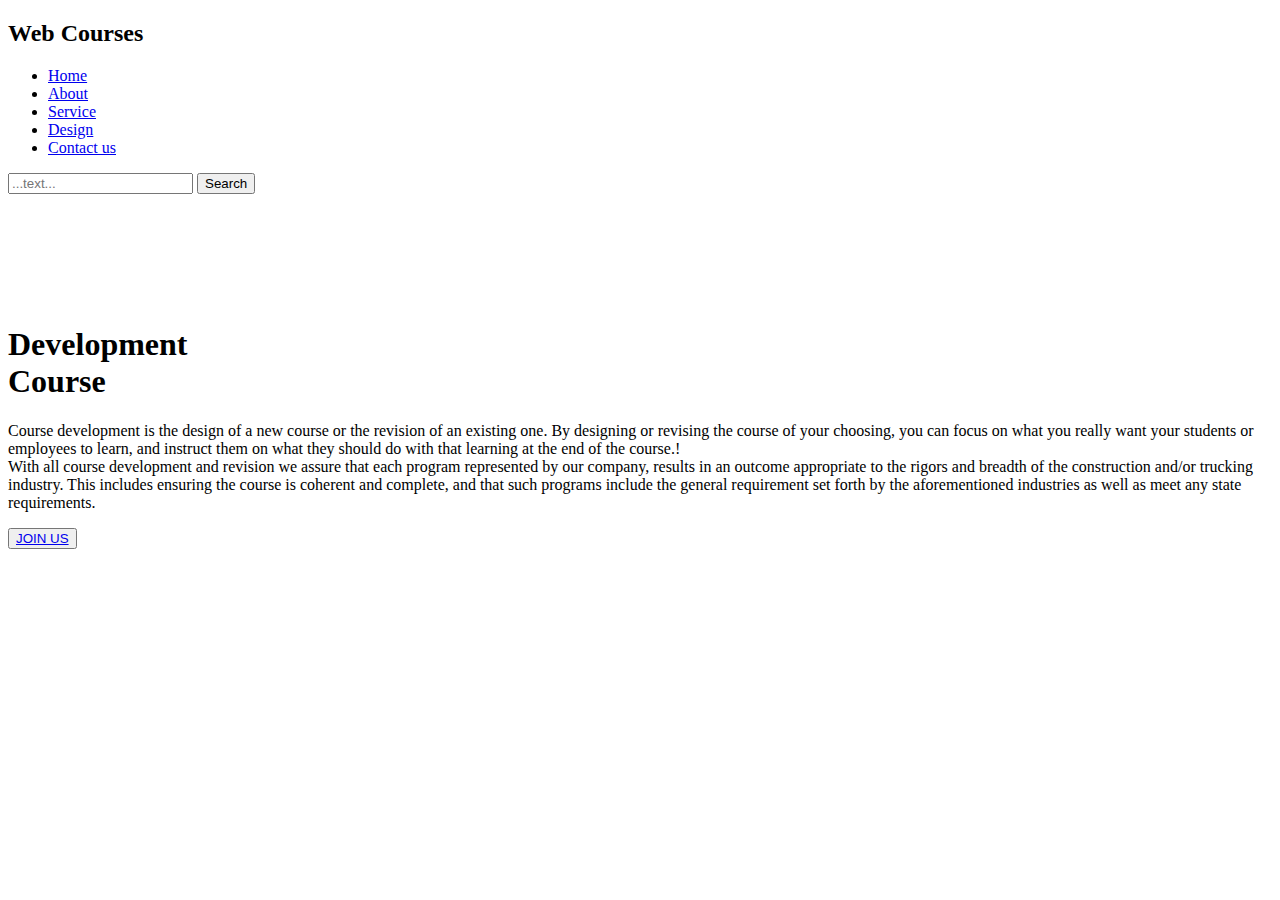
==== index.html @ 9bbae142 "this website homepage html file" ====
<!DOCTYPE html>
<html lang="en">

<head>

    <title>Web designing</title>
    <link rel="stylesheet" href="index.css">
</head>

<body>
    <div class="main">
        <div class="navbar">
            <div class="icon">
                <h2 class="logo">Web Courses</h2>
            </div>
            <div class="menu">
                <ul>
                    <li><a href="#">Home</a></li>
                    <li><a href="#">About</a></li>
                    <li><a href="#">Service</a></li>
                    <li><a href="#">Design</a></li>
                    <li><a href="form.html">Contact us</a></li>
                </ul>
            </div>

            <div class="search">
                <input class="srch" type="search" name="" placeholder="...text...">
                <a href="#"></a> <button class="btn">Search</button></a>
            </div>


        </div>

        <div class="content">
            <h1>

                <br><br><br><span>Development</span><br>Course
            </h1>
            <p class="par">Course development is the design of a new course or the revision of an existing one. By
                designing or revising the course
                of your choosing, you can focus on what you really want your students or employees to learn, and
                instruct them on what
                they should do with that learning at the end of the course.!<br>With all course development and revision
                we assure that each program represented by our company, results in an outcome
                appropriate to the rigors and breadth of the construction and/or trucking industry. This includes
                ensuring the course is
                coherent and complete, and that such programs include the general requirement set forth by the
                aforementioned industries
                as well as meet any state requirements.</p>
            <button class="cn"><a href="courses.html">JOIN US</a></button>
        </div>

    </div>


</body>

</html>
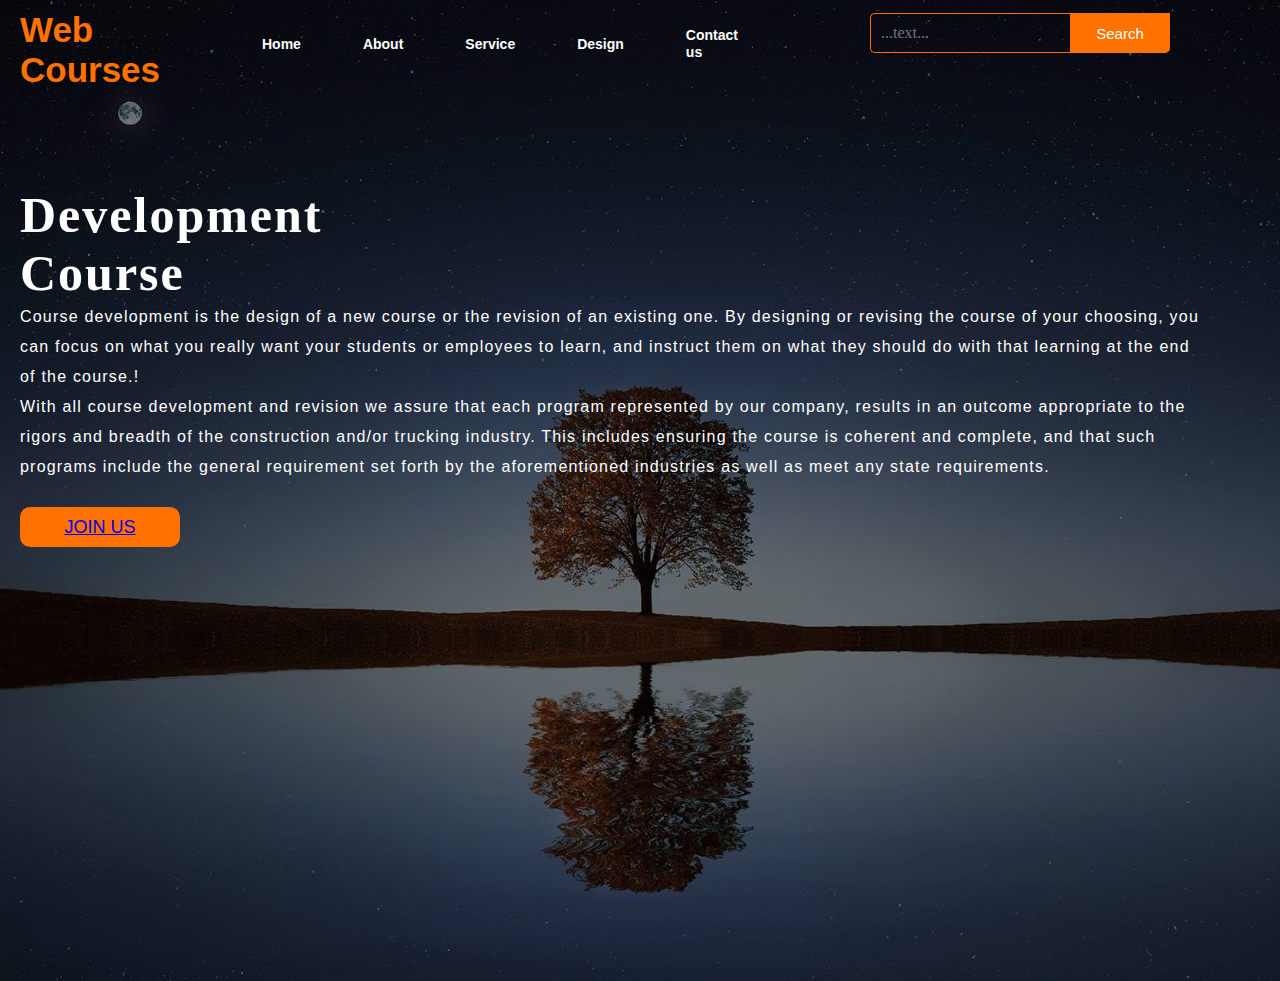
==== commit 71cfa3e3: "Update index.html" ====
--- a/index.html
+++ b/index.html
@@ -34,7 +34,7 @@
         <div class="content">
             <h1>
 
-                <br><br><br><span>Development</span><br>Course
+                <br><br><span>Development</span><br>Course
             </h1>
             <p class="par">Course development is the design of a new course or the revision of an existing one. By
                 designing or revising the course
@@ -55,4 +55,4 @@
 
 </body>
 
-</html>+</html>
--- a/index.css
+++ b/index.css
@@ -0,0 +1,145 @@
+*{
+    margin: 0;
+    padding: 0;
+}
+.main{
+    width: 100%;
+    background: linear-gradient(to top, rgba(0,0,0,0.5)50%,rgba(0,0,0,0.5)50%), url(1.jpg);
+    background-position: center;
+    background-size: cover;
+    height: 109vh;
+}
+.navbaar{
+    width: 1200px;
+    height: 75px;
+    margin: auto;
+}
+.icon{
+    width: 200px;
+    float: left;
+    height: 70px;
+}
+.logo{
+    color:#ff7200;
+    font-size: 35px;
+    font-family: Arial;
+    padding-left: 20px;
+    float: left;
+    padding-top: 10px;
+}
+.menu{
+    width: 400px;
+    float: left;
+    height: 70px;
+}
+ul{
+    float: left;
+    display: flex;
+    justify-content: Center;
+    align-items: Center;
+}
+ul li{
+    list-style: none;
+    margin-left: 62px;
+    margin-top: 27px;
+    font-size: 14px;
+
+
+}
+ul li a{
+    text-decoration: none;
+    color: #fff;
+    font-family: Arial;
+    font-weight: bold;
+    transition: 0.4 ease-in-out;
+}
+ul li a:hover{
+    color:#ff7200;
+}
+.search{
+    width: 330px;
+    float: left;
+    margin-left: 270px;
+
+} 
+.srch{
+    font-family: 'Times New Roman';
+    width: 200px;
+    height: 40px;
+    background: transparent;
+    border: 1px solid #ff7200;
+    margin-top: 13px;
+    color: #fff;
+    border-right: none;
+    font-size: 16px;
+    float: left;
+    padding: 10px;
+    border-bottom-left-radius: 5px;
+    border-top-left-radius: 5px;
+
+}
+.btn{
+    width: 100px;
+    height: 40px;
+    background: #ff7200;
+    border: 2px solid#ff7200;
+    margin-top: 13px;
+    color: #fff;
+    font-size: 15px;
+    border-bottom-right-radius: 5px;
+
+}
+.btn:focus{
+    outline:none;
+}
+
+.srch:focus{
+    outline: none;
+}
+ .content{
+    width: 1200px; 
+     height: auto; 
+     margin: auto; 
+     color: #fff;
+     float: left;
+     /* position: relative;   */
+} 
+
+.content .par{
+    padding-left: 20px;
+    padding-bottom: 25px;
+    font-family: Arial;
+    letter-spacing: 1.2px;
+    line-height: 30px;
+    float: left;
+
+}
+.content h1{
+    font-family: 'Times New Roman';
+    font-size: 50px;
+    padding-left:20px;
+    
+    letter-spacing: 2px;
+}
+.content .cn{
+    width: 160px;
+    height: 40px;
+    background: 40px;
+    background: #ff7200;
+    border: none;
+    margin-bottom: 10px;
+    margin-left: 20px;
+    font-size: 18px;
+    border-radius: 10px;  
+    cursor: pointer; 
+} 
+@media screen and (max-width: 1100px)
+{
+    .main{
+    width: 123%;
+    background: linear-gradient(to top, rgba(0,0,0,0.5)50%,rgba(0,0,0,0.5)50%), url(1.jpg);
+    background-position: center;
+    background-size: cover;
+    height: 130vh;
+}
+}
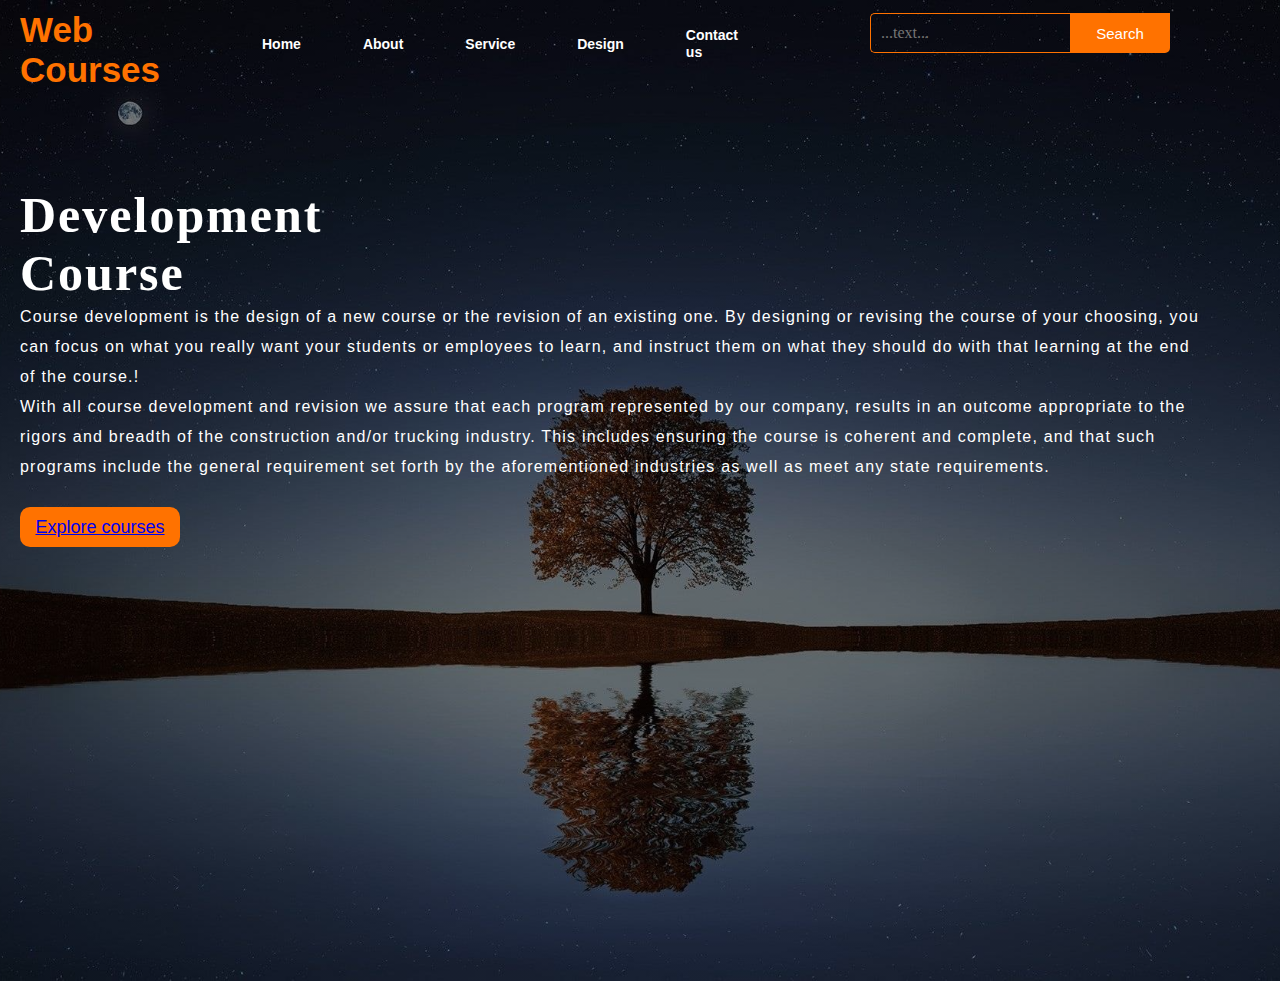
==== commit d928a56c: "join replace from explore course" ====
--- a/index.html
+++ b/index.html
@@ -47,7 +47,7 @@
                 coherent and complete, and that such programs include the general requirement set forth by the
                 aforementioned industries
                 as well as meet any state requirements.</p>
-            <button class="cn"><a href="courses.html">JOIN US</a></button>
+            <button class="cn"><a href="courses.html">Explore courses</a></button>
         </div>
 
     </div>
